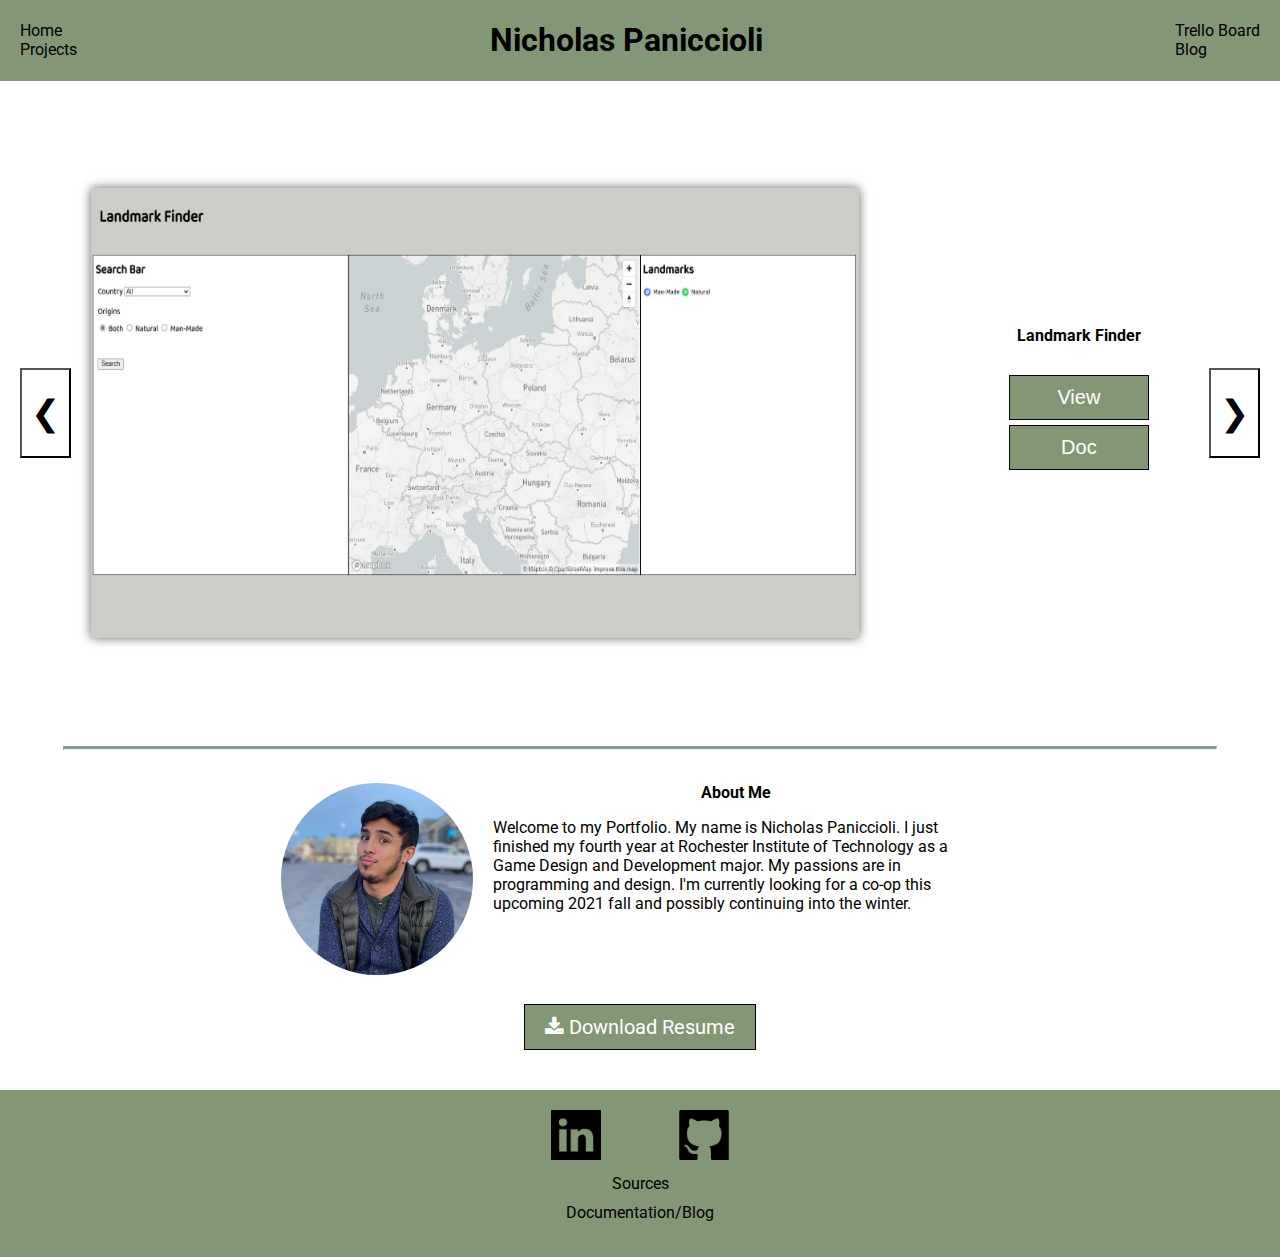
==== html/index.html @ eb2feeb0 "Reorganization, Start of game HTML" ====
<!DOCTYPE html>
<html lang="en">
    <head>
        <meta charset="UTF-8">
        <meta name="viewport" content="width=device-width, initial-scale=1.0">
        
        <link rel="stylesheet" href="../style/stylesheet.css">
        <link rel="preconnect" href="https://fonts.gstatic.com">
        <link href="https://fonts.googleapis.com/css2?family=Roboto&display=swap" rel="stylesheet">
        <link rel="stylesheet" href="https://cdnjs.cloudflare.com/ajax/libs/font-awesome/4.7.0/css/font-awesome.min.css">

        <title>Nicholas Paniccioli Portfolio</title>
    </head>

    <body>
        <!-- The top bar of the webpage -->
        <div id="header">
            <div id="homeLink">
                <a href="index.html">Home</a>
                <a href="projectdoc.html">Projects</a>
            </div>
            <div id="name">
                <h1>Nicholas Paniccioli</h1>
            </div>
            <div id="blogLink">
                <a href="https://trello.com/b/OS7vwvyW/portfolio-website">Trello Board</a>
                <a href="documentation.html">Blog</a>
            </div>
        </div>

        <!-- Where all the links and text for past works will go -->
        <div class="cardSection" id="content">
            <!-- Holds all the cards for projects -->
            <button class="arrow" id="leftArrow" onclick="nextCard(-1)">&#10094;</button>
            <div id="cardsShowContainer">
                <!-- Card for Mapbox API -->
                <div class="cardContainer" id="mapbox">
                    <div class="cardPic">
                        <img class="thumbnail" src="../images/mapboxAPI.JPG" alt="Landmark Finder">
                    </div>
                    <div class="cardInfo">
                        <h2 class="infoTitle">Landmark Finder</h2>
                        <div class="cardDesc">
                            <div class="cardLink">
                                <div class="buttonDiv">
                                <button class="viewButton" onclick="window.open('https://people.rit.edu/njp7745/330/exercises/Project-3/','_blank')">View</button>
                                </div>
                                <div class="buttonDiv">
                                <button class="viewButton" value="LF" onclick="window.open('projectdoc.html','_blank')">Doc</button>
                                </div>
                            </div>
                        </div>
                    </div>
                </div>
                <!-- Card for Space Experience -->
                <div class="cardContainer" id="space">
                    <div class="cardPic">
                        <img class="thumbnail" src="../images/spaceExp.JPG" alt="Space Experience">
                    </div>
                    <div class="cardInfo">
                        <h2 class="infoTitle">Space Experience</h2>
                        <div class="cardDesc">
                            <div class="cardLink">
                                <div class="buttonDiv">
                                <button class="viewButton" onclick="window.open('https://people.rit.edu/njp7745/330/exercises/Project-2/','_blank')">View</button>
                                </div>
                                <div class="buttonDiv">
                                <button class="viewButton" value="OSE" onclick="window.open('projectdoc.html','_blank')">Doc</button>
                                </div>
                            </div>
                        </div>
                    </div>
                </div>
            </div>
            <button class="arrow" id="rightArrow" onclick="nextCard(+1)">&#10095;</button>
        </div>

        <hr>

        <!--Holds all the introduction material  -->
        <div id="intro">
            <div class="empty"></div>
            <div id="profile">
                <img id="proPic" src="../images/profile.jpg" alt="Picture of Me">
            </div>
            <div id="introText">
                <h2 id="about">About Me</h2>
                <p>
                    Welcome to my Portfolio. My name is Nicholas Paniccioli. 
                    I just finished my fourth year at Rochester Institute of Technology
                    as a Game Design and Development major. My passions 
                    are in programming and design. I'm currently looking for a co-op 
                    this upcoming 2021 fall and possibly continuing into the winter.
                </p>
            </div>
            <div class="empty"></div>
        </div>
        <div id="resumeDownload">
            <a id="resumeButton" href="../images/NPaniccioli_Resume.pdf" download><i class="fa fa-download"></i> Download Resume</a>
        </div>

        <!-- The bottom bar of the page -->
        <footer>
            <div id="linkBox">
                <div id="socials">
                    <div id="picLiLinks">
                        <a id="linkedlink" href="https://www.linkedin.com/in/nicholas-paniccioli-a829a2154/">
                            <img id="linkedin" src="../images/linkedin.png" alt="LinkedIn">
                        </a>
                    </div>
                    <div id="picGitLinks">
                        <a id="gitlink" href="https://github.com/NicholasPaniccioli">
                            <img id="github" src="../images/github.png" alt="GitHub">
                        </a>
                    </div>
                </div>
            
                <div class="links">
                    <a id="sourcelink" href="sources.html">Sources</a>
                </div>
                <div class ="links">
                    <a id="doclink" href="documentation.html">Documentation/Blog</a>
                </div>
            </div>
        </footer>
    </body>

    <script>
        let cardDisplay = 1;

        //Shows the 1st default card
        showCard(cardDisplay);

        //Shows the next card in line
        function nextCard(n) {
            showCard(cardDisplay +=n);
        }

        //Dictates which card to show
        function showCard(n) {
            let totalCards = document.getElementsByClassName("cardContainer");

            //If the number is greater, restarts to the beginning of the cards
            if(n > totalCards.length) {
                cardDisplay = 1
            }

            //If the number goes below, starts from the end of the cards
            if(n < 1) {
                cardDisplay = totalCards.length
            };

            //Loops through and sets all cards display to none
            for(let i = 0; i < totalCards.length; i++)
            {
                totalCards[i].style.display= "none";
            }

            //Which ever card is on display will be shown
            totalCards[cardDisplay-1].style.display= "grid";
        }
    </script>

</html>
---- style/stylesheet.css ----
/* Focuses on Header */
#header{
    display: grid;
    grid-template-columns: auto auto auto;
    background-color: #839777;
}

#name{
    margin: auto;
}

#homeLink{
    display: grid;
    grid-template-columns: auto;
    margin: auto auto auto 20px;
}

#blogLink{
    display: grid;
    grid-template-columns: auto;
    margin: auto 20px auto auto;
}



/* Focuses on the Footer */
footer{
    background-color: #839777;
}

/*Helps get rid of whitespace after footer TAKEN from StackOverflow*/
html,body,header { height:100%;}
#content{
    min-height: calc(100% - 285px);
}

/* Focuses on the Body */
body{
    font-family: 'Roboto', sans-serif;
    margin: 0;
    overflow-x: hidden;
}

/* Focuses on the Content */
#content{
    margin: 20px;
}

hr{
    border-top: 3px solid #859999;
    width: 90vw;
}

.arrow{
    background-color: white;
    font-size: 26pt;
    height: 10vh;
    margin-top: auto;
    margin-bottom: auto;
    cursor: pointer;
}

.arrow:hover{
    background-color: black;
    color: white;
    transition-duration: 0.5s;
}

#leftArrow:hover {
    box-shadow: -5px 0 10px 5px rgba(0,0,0, 0.20); 
}

#rightArrow:hover{
    box-shadow: 5px 0 10px 5px rgba(0,0,0, 0.20);
}

/* Focuses on the Profile Intro */
#intro{
    display: grid;
    grid-template-columns: 20vw auto auto 20vw;
    padding: 25px;
}

#profile{
    margin-top: auto;
    margin-bottom: auto;
}

#introText{
    padding-left: 20px;
    padding-right: 20px;
}

#about{
    text-align: center;
}

#proPic{
    width: 15vw;
    height: auto;
    border-radius: 50%;
}

/*Resume Download*/
#resumeDownload{
    display: grid;
    grid-template-columns: auto auto auto;
    margin-bottom: 40px;
}

#resumeButton{
    margin-left: auto;
    margin-right: auto;
    grid-column-start: 2;
    grid-column-end: 3;
    background-color: #839777; /* Green */
    border:solid 1px black;
    color: white;
    padding: 10px 20px;
    max-height: 50px; 
    text-align: center;
    font-size: 20px;
    transition-duration: 0.2s;
    cursor: pointer;
}


/* Focuses on the Cards in Index*/
#cardsShowContainer{
    padding: 20px;
}

.cardSection {
    display: grid;
    grid-template-columns: 4vw auto 4vw;
    margin-left: auto;
    margin-right: auto;
}

.cardContainer{
    grid-template-columns: auto auto auto;
    width: 100%;
    min-width:50vw;
    height: 60vh;
    min-height: 65vh;
    max-height: 70vh;
    animation-name: fadeIn;
    animation-duration: 1.5s;
}

@keyframes fadeIn {
    from {opacity: 25%;}
    to {opacity: 100%;}
}

.cardInfo{
    padding: 10px;
    margin-top: auto;
    margin-bottom: auto;
}

.infoTitle{
    text-align: center;
}

.cardPic{
    grid-column-start: 1;
    grid-column-end: 3;
    margin-top: auto;
    margin-bottom: auto;
    height: 50vh;
    width: 60vw;
    max-width: 100%;
    max-height: 100%;
    box-shadow: 0 0 10px rgba(0,0,0,.60);
}

.thumbnail{
    width: 100%;
    height: 100%;
}

h2{
    margin: 0px;
    font-size: 12pt;
}

.cardDesc{
    font-size: 10pt;
}

.cardLink{
    padding: 25px;
    margin-left: auto;
    margin-right: auto;
}

.viewButton{
    background-color: #839777; /* Green */
    border:solid 1px black;
    color: white;
    padding: 10px 20px;
    /* max-width: 150px; */
    max-height: 50px;
    width: 100%;
    height: 100%; 
    text-align: center;
    font-size: 20px;
    transition-duration: 0.2s;
    cursor: pointer;
}
.viewButton:hover, #resumeButton:hover{
    background-color: black;
    color: white;
}

.buttonDiv{
    margin: 5px;
}

/* Focuses on Updates in Documentation */
.updateHead{
    font-style: italic;
    color:#A3A3A3;
    margin: 5px;
}

.update{
    margin: 0px;
    padding-left: 15px;
    padding-right: 15px;
    font-style: italic;
}

/* Focuses on the Project Documentation */
#docIntro {
    margin: 15px;
}

#projSearch{
    padding: 10px;
    width: 37vw;
}

#projSection {
    display: grid;
    grid-template-columns: auto auto;
    margin: 10px;
}

#thumbnail {
    margin: 10px;
}

#projPic {
    width: 100%;
    height: 100%;
    box-shadow: 0 0 10px rgba(0,0,0,.20);
}

#projDesc{
    margin: 10px;
    font-size: 11pt;
}

/* Focuses on Sources Page */
#welSource{
    padding: 25px;
}

#sources{
    padding: 20px;
}

/* --The Social Media Icons */
#socials{
    display: grid;
    grid-template-columns: auto 10vw 10vw auto;
    max-width: 100vw;
    padding: 20px 20px 5px 20px;
}

#github, #linkedin{
    height: 50px;
    width: 50px;
}

#gitlink, #linkedlink{
    max-width: 50px;
    max-height: 50px;
    margin: 10px;
}

#picLiLinks{
    grid-column-start: 2;
    grid-column-end: 3;
}

#picGitlinks{
    grid-column-start: 3;
    grid-column-end: 4;
}

#picGitLinks, #picLiLinks{
    margin: auto;
}

#github:hover, #linkedin:hover{
    box-shadow: 0 0 2px 2px rgba(255, 255, 255, 0.5);
}

/* --The Links */
#linkBox{
    display: grid;
    grid-template-columns: auto;
    padding-bottom: 25px;
}

#sourcelink{
    padding: 5px;
}

#doclink{
    padding: 5px 5px 10px 5px;
}

.links{
    display: flex;
    justify-content: center;
    width: 100%;
}

a:link{
    color:black;
    text-decoration: none;
}

a:visited{
    color:black;
}

a:hover{
    color: white;
}

a:active{
    color: #8d6b94;
}

/* Adjusts for smaller windows and phone screens */
@media screen and (max-width: 700px)
{
    /* Prevents swiping to side on phone */
    html {
        overflow-x: scroll;
        overflow-x: hidden;
        -ms-touch-action: none; 
        -ms-overflow-style: none;
        -ms-scroll-chaining: none; 
    }

    /* Focuses on the Header */
    h1{
        font-size: 18px;
        padding-bottom: 5px;
    }
    
    #header{
        grid-template-columns: none;
        grid-template-areas:
        'title title'
        'home blog';
        padding: 10px;
    }

    #homeLink, #blogLink, #name{
        margin-left: auto;
        margin-right: auto;
    }

    #homeLink{grid-area: home;}

    #blogLink{grid-area: blog;}
    
    #name{grid-area: title;}

    /* Focuses on the Cards in Index*/

    .arrow{
        font-size: 13pt;
    }
    .cardSection{
        grid-template-columns: 8vw auto 8vw;
    }

    .cardContainer{
        grid-template-columns:none;
        grid-template-areas:
        'content'
        'info';
    }

    .cardPic{
        grid-area: content;
        width: 100%;
        height: 100%;
    }

    .cardInfo{grid-area: info;}

    .cardDesc{
        display: grid;
        grid-template-columns: auto auto auto;
    }

    .cardLink{
        padding: 10px;
        width: 30vw;
        grid-column-start: 2;
        grid-column-end: 3;
    }

    .viewButton{
        padding: 10px;
    }

    .buttonDiv{
        margin: 10px;
    }

    /* Focuses on the Profile Intro */   
    #intro{
        display: flex;
        flex-direction: column;
        padding-right: 10vw;
        padding-left: 10vw;
    }

    .empty{
        padding: 0px;
    }
    
    #profile{
        display: grid;
        grid-template-columns: auto auto auto;
        margin: 10px;
    }

    #proPic{
        width: 25vw;
        height: auto;
        border-radius: 50%;
        margin-left: auto;
        margin-right: auto;
        grid-column-start: 1;
        grid-column-start: 2;
    }
    
    #introText{
        padding-left: 20px;
        padding-right: 20px;
    }

    #about{
        display: flex;
        justify-content: center;
    }

    /* Focuses on the Footer */
    #socials{
        grid-template-columns: auto 20vw 20vw auto;
    }
}
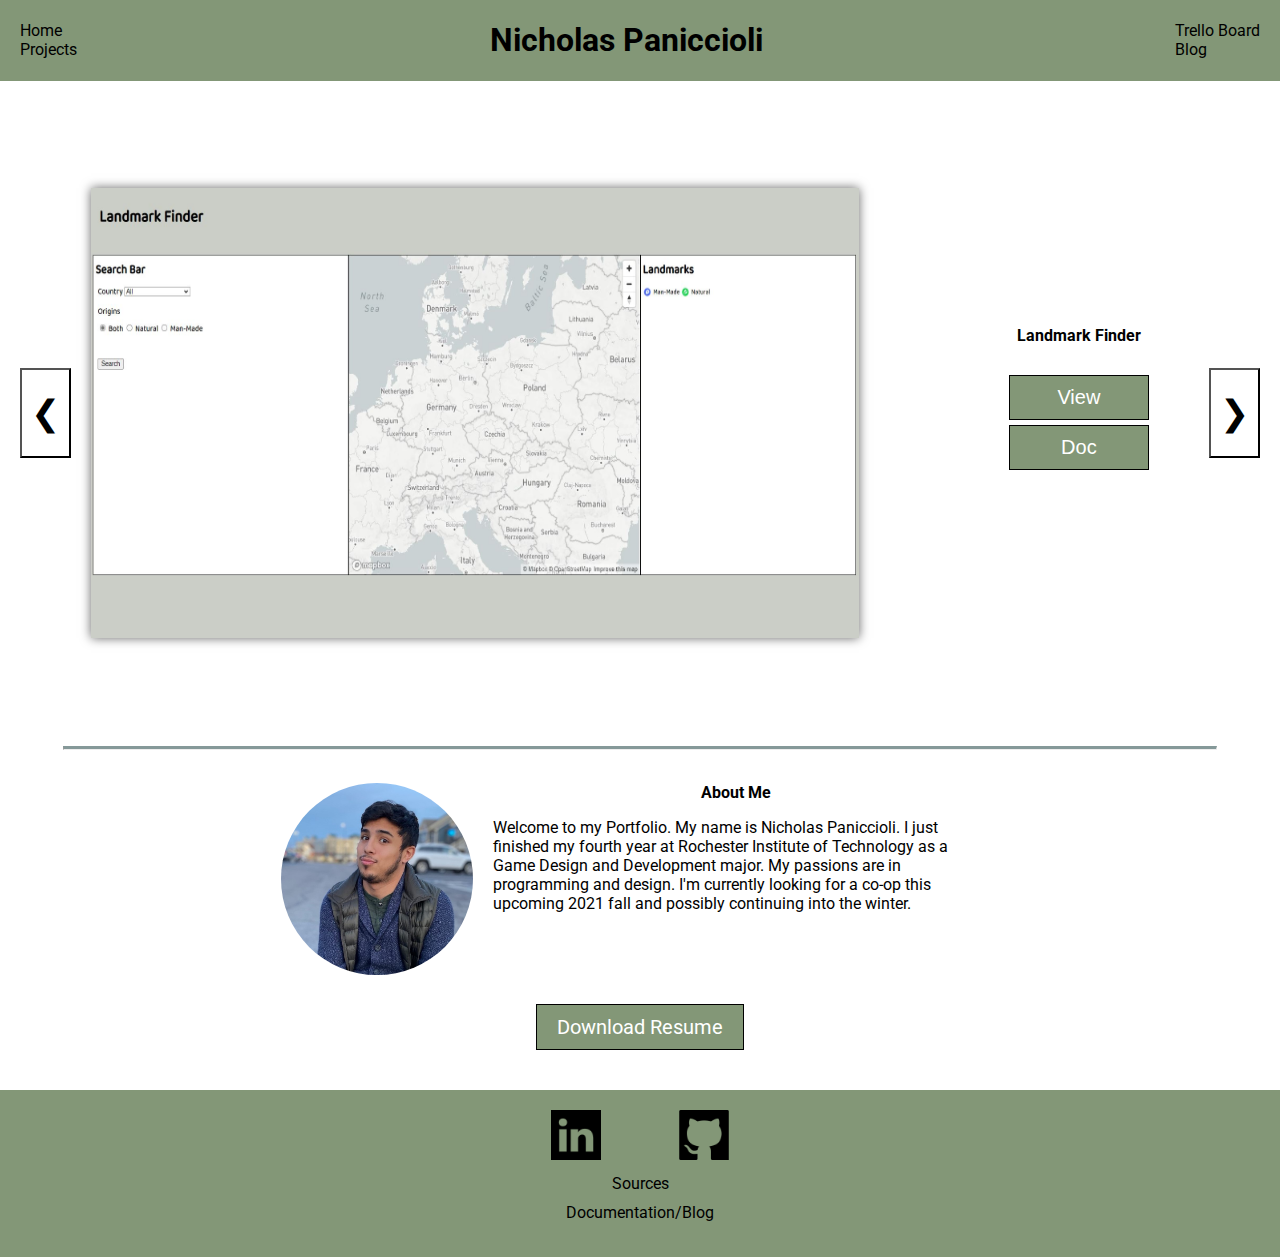
==== commit bfccce8f: "Started game HTML" ====
--- a/html/index.html
+++ b/html/index.html
@@ -7,7 +7,7 @@
         <link rel="stylesheet" href="../style/stylesheet.css">
         <link rel="preconnect" href="https://fonts.gstatic.com">
         <link href="https://fonts.googleapis.com/css2?family=Roboto&display=swap" rel="stylesheet">
-        <link rel="stylesheet" href="https://cdnjs.cloudflare.com/ajax/libs/font-awesome/4.7.0/css/font-awesome.min.css">
+        <!-- <link rel="stylesheet" href="https://cdnjs.cloudflare.com/ajax/libs/font-awesome/4.7.0/css/font-awesome.min.css"> -->
 
         <title>Nicholas Paniccioli Portfolio</title>
     </head>
